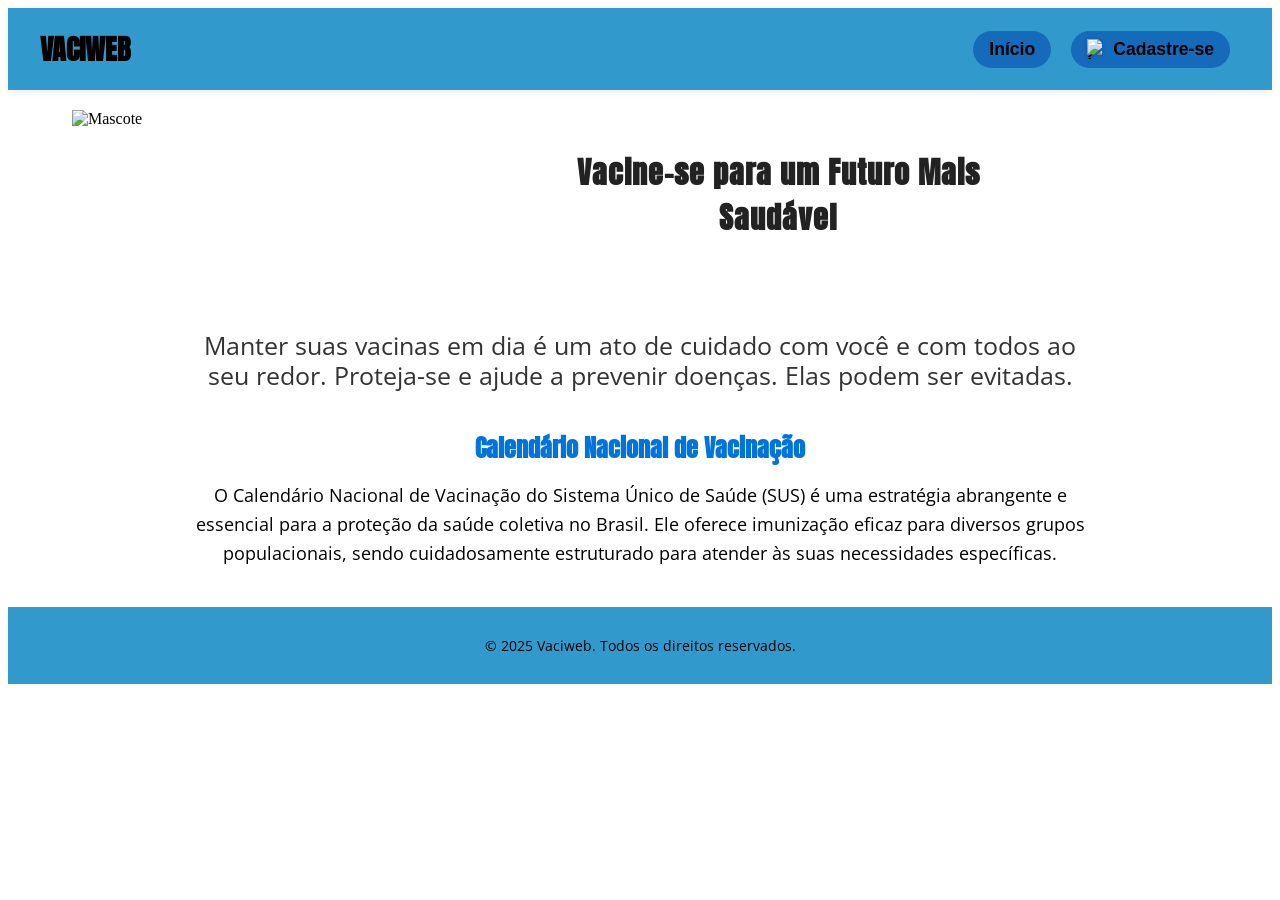
==== index.html @ 67b70e1e "movendo index.html para a raiz para corrigir erro 404" ====
<!DOCTYPE html>
<html lang="pt-br">
<head>
    <meta charset="UTF-8">
    <meta name="viewport" content="width=device-width, initial-scale=1.0">
    <title>Página Inicial</title>
    <link rel="stylesheet" href="/style.css">
</head>
<body>
    <!-- Cabeçalho -->
  <header>
    <div class="header-content">
        <div class="logo-container">
            <h1 class="logo-titulo">VACIWEB</h1>
        </div>
        <nav>
            <ul>
                <li>
                    <button type="button" onclick="goHome()" class="inicio-btn">Início</button>
                </li>
                <li>
                    <button type="button" onclick="irParaLogin()" class="cadastre-se">
                        <img src="https://media-public.canva.com/Oks3A/MAFG-_Oks3A/1/t.png" alt="Ícone de cadastro" class="icon-cadastro" width="15" height="20">
                        <span style="margin-left:3px;">Cadastre-se</span>
                    </button>
                </li>
            </ul>
        </nav>
    </div>
</header>


    <!-- Parte principal -->
    <main>
        <div class="mascote-container">
            <img src="img/imagem.png.png" alt="Mascote" class="logo-header">
            <h2 class="mascote-titulo">Vacine-se para um Futuro Mais<br><span>Saudável</span></h2>
        </div>
        <p class="mascote-texto-baixo">
            Manter suas vacinas em dia é um ato de cuidado com você e com todos ao <br> seu redor. Proteja-se e ajude a prevenir doenças. Elas podem ser evitadas.
        </p> 

        <h3 class="titulo-secundario">Calendário Nacional de Vacinação</h3>

        <p class="texto-descritivo">
            O Calendário Nacional de Vacinação do Sistema Único de Saúde (SUS) é uma estratégia abrangente 
            e essencial para a proteção da saúde coletiva no Brasil. Ele oferece imunização eficaz para diversos 
            grupos populacionais, sendo cuidadosamente estruturado para atender às suas necessidades específicas.
        </p>
    </main>

    <!-- Rodapé -->
    <footer>
        <p>&copy; 2025 Vaciweb. Todos os direitos reservados.</p>
    </footer>

    <script src="/script.js"></script>
</body>
</html>
---- style.css ----
@import url('https://fonts.googleapis.com/css?family=Anton&display=swap');
@import url('https://fonts.googleapis.com/css?family=Open+Sans:400,700&display=swap');

/* Cabeçalho */
header {
padding: 0;
box-shadow: 0 2px 8px rgba(0,0,0,0.08);
width: 100%;
position: relative;
background: #3299CC;

;
color: #fff;
 }
.header-content {
display: flex;
align-items: center;
justify-content: space-between;
max-width: 1200px;
margin: 0 auto;
padding: 20px;
        }
.logo-titulo {
margin: 0;
font-size: 28px;
color: black;
font-family: 'Anton', sans-serif; 
text-align: left;
 }

        /* Navegação */
        nav ul {
            display: flex;
            justify-content: center;
            list-style: none;
            padding: 0;
            margin: 0;
        }
        nav ul li {
            margin: 0 10px;
        }
        button.cadastre-se, 
        button.inicio-btn {
            color: black;
            background: rgba(0, 74, 173, 0.59);
            border: none;
            cursor: pointer;
            font-size: 1.1rem;
            display: flex;
            align-items: center;
            padding: 8px 16px;
            border-radius: 20px;
            font-weight: bold;
            transition: color 0.2s, background 0.2s;
            gap: 8px;
        }
        button.cadastre-se:hover,
        button.inicio-btn:hover {
            color: white;
            background: #004aad;
        }
        .icon-cadastro {
            filter: drop-shadow(0 1px 2px rgba(0,0,0,0.15));
            width: 15px;
            height: 20px;
        }

        /* Mascote + título (texto de baixo) */
        .mascote-container {
            display: flex;
            flex-direction: row;
            align-items: flex-start;
            justify-content: flex-start;
            margin-top: 20px;
            margin-bottom: 20px;
            gap: 64px;
            padding-left: 64px;
        }
        .logo-header {
            height: 180px;
            width: 180px;
            object-fit: contain;
        }
        .mascote-titulo {
            text-align: center;
            font-family: 'Anton', sans-serif;
            font-size: 30px;
            color: #222;
            font-weight: bold;
            margin: 40px auto 0 auto;
            letter-spacing: 1px;
            width: 100%;
            display: flex;
            flex-direction: column;
            align-items: center;
        }
        .mascote-titulo span {
            display: block;
            width: 100%;
            text-align: center;
        }
        .mascote-texto-baixo {
            font-size: 25px;
            color: #333;
            text-align: center;
            margin: 40px auto 0 auto;
            max-width: 1000px;
            line-height: 1.2;
            font-family: 'Open Sans', Arial, sans-serif;
            font-weight: 400;
        }

        /* Texto introdutório */
        .texto-intro {
            font-family: 'Open Sans', Arial, sans-serif;
            font-size: 20px;
            color: black;
            margin: 20px auto;
            text-align: center;
            font-weight: 400;
            max-width: 800px;
            line-height: 1.5;
        }

        /* Subtítulo */
        .titulo-secundario {
            font-family: 'Anton', sans-serif;
            font-size: 24px;
            color: #0074d9; /* azul destacado */
            font-weight: bold;
            margin: 40px 0 15px 0;
            text-align: center;
        }

        /* Texto descritivo */
        .texto-descritivo {
            font-family: 'Open Sans', Arial, sans-serif;
            font-size: 18px;
            color: black;
            text-align: center;
            margin: 0 auto 40px auto;
            max-width: 900px;
            line-height: 1.6;
        }

        /* Rodapé */
        footer {
            background-color: #3299CC;
            text-align: center;
            padding: 15px;
            margin-top: 40px;
            font-family: 'Open Sans', Arial, sans-serif;
            font-size: 14px;
            color: black;
        }
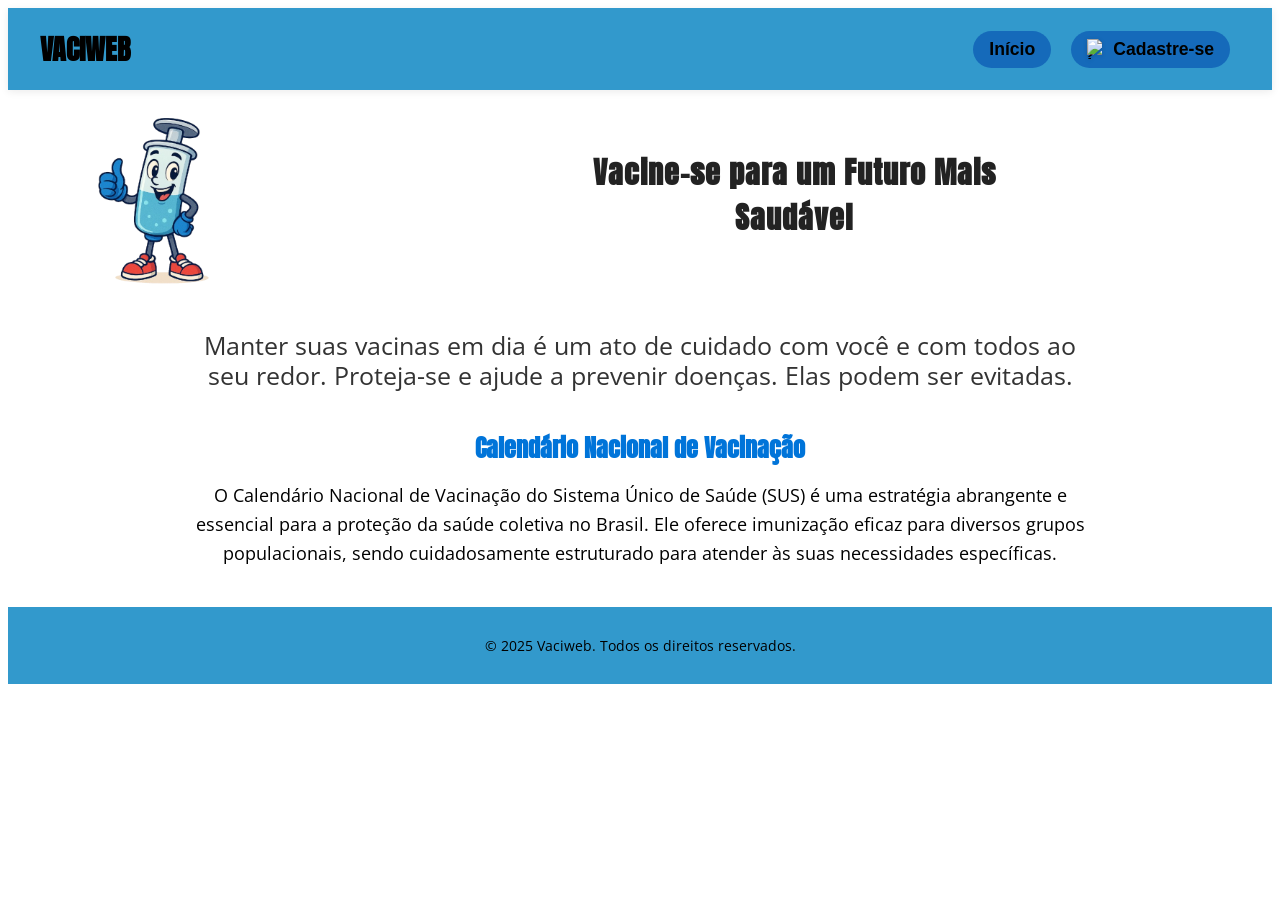
==== commit ef83b577: "corrigindo caminhos das imagens, CSS e JS" ====
--- a/index.html
+++ b/index.html
@@ -4,7 +4,7 @@
     <meta charset="UTF-8">
     <meta name="viewport" content="width=device-width, initial-scale=1.0">
     <title>Página Inicial</title>
-    <link rel="stylesheet" href="/style.css">
+    <link rel="stylesheet" href="./style.css">
 </head>
 <body>
     <!-- Cabeçalho -->
@@ -33,7 +33,7 @@
     <!-- Parte principal -->
     <main>
         <div class="mascote-container">
-            <img src="img/imagem.png.png" alt="Mascote" class="logo-header">
+            <img src="./img/imagem.png.png" alt="Mascote" class="logo-header">
             <h2 class="mascote-titulo">Vacine-se para um Futuro Mais<br><span>Saudável</span></h2>
         </div>
         <p class="mascote-texto-baixo">
@@ -54,6 +54,6 @@
         <p>&copy; 2025 Vaciweb. Todos os direitos reservados.</p>
     </footer>
 
-    <script src="/script.js"></script>
+    <script src="./script.js"></script>
 </body>
 </html>
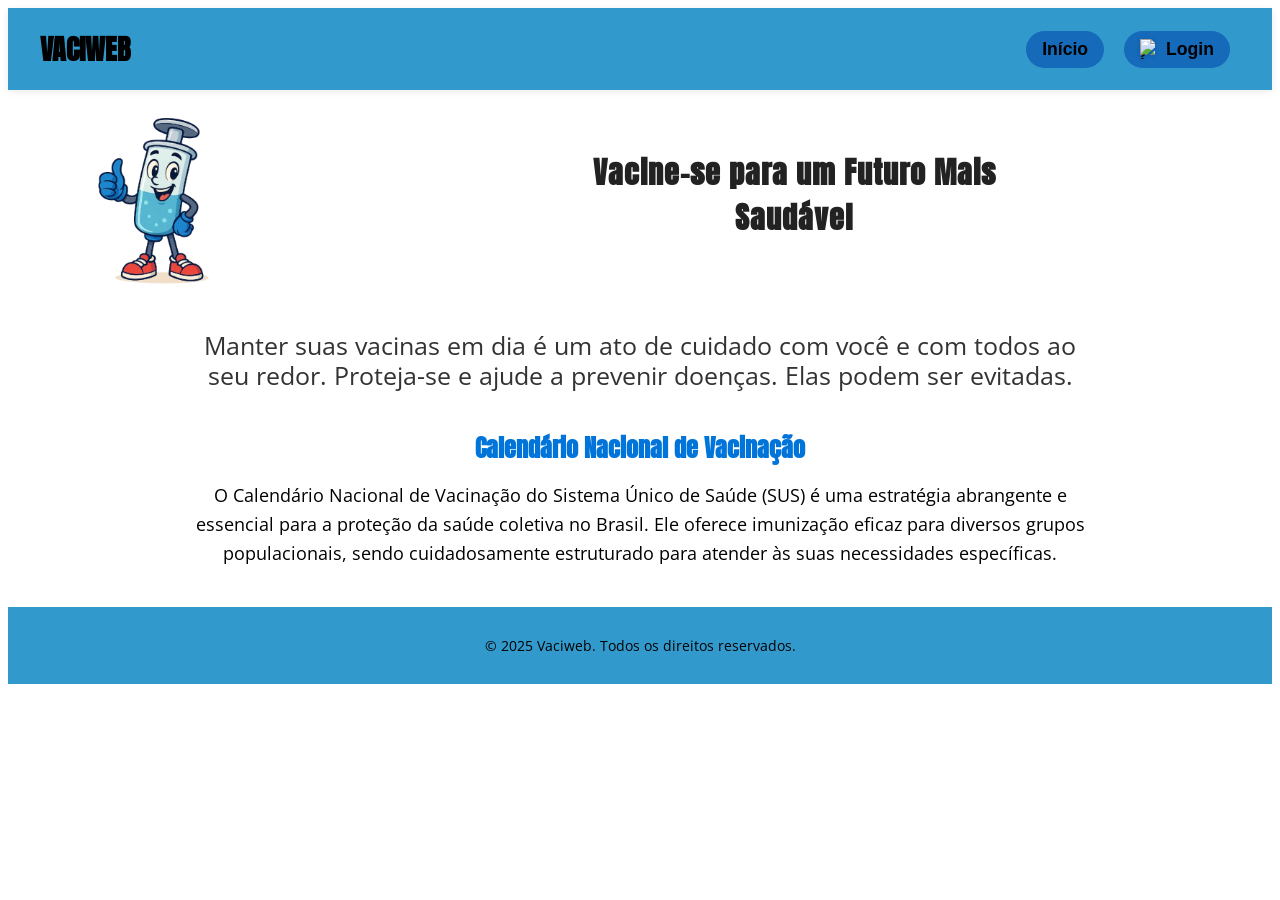
==== commit c986ff5a: "corrigindo caminho do script e nomes de arquivos" ====
--- a/index.html
+++ b/index.html
@@ -21,7 +21,7 @@
                 <li>
                     <button type="button" onclick="irParaLogin()" class="cadastre-se">
                         <img src="https://media-public.canva.com/Oks3A/MAFG-_Oks3A/1/t.png" alt="Ícone de cadastro" class="icon-cadastro" width="15" height="20">
-                        <span style="margin-left:3px;">Cadastre-se</span>
+                        <span style="margin-left:3px;">Login</span>
                     </button>
                 </li>
             </ul>
@@ -33,7 +33,7 @@
     <!-- Parte principal -->
     <main>
         <div class="mascote-container">
-            <img src="./img/imagem.png.png" alt="Mascote" class="logo-header">
+            <img src="./img/imagem.png" alt="Mascote" class="logo-header">
             <h2 class="mascote-titulo">Vacine-se para um Futuro Mais<br><span>Saudável</span></h2>
         </div>
         <p class="mascote-texto-baixo">
@@ -54,6 +54,6 @@
         <p>&copy; 2025 Vaciweb. Todos os direitos reservados.</p>
     </footer>
 
-    <script src="./script.js"></script>
+    <script src="script.js"></script>
 </body>
 </html>
